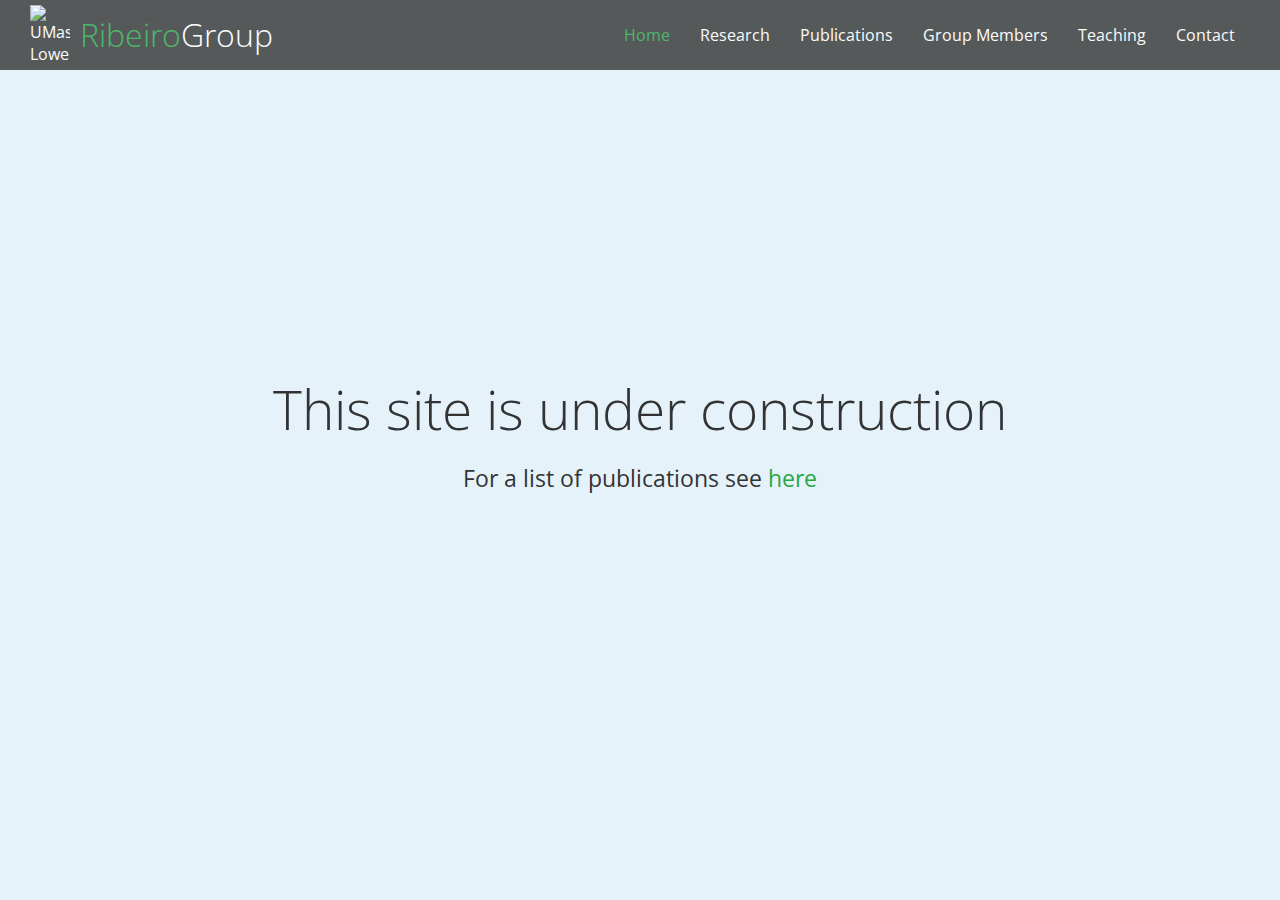
==== index.html @ f8af0ce7 "styling research content" ====
<!DOCTYPE html>
<html>
<head>
  <meta name="viewport" content="width=device-width, initial-scale=1.0">
  <link rel="shortcut icon" type="image/x-icon" href="./images/favicon.png">
  <link rel="stylesheet" href="https://cdnjs.cloudflare.com/ajax/libs/font-awesome/6.1.1/css/all.min.css"
    integrity="sha512-KfkfwYDsLkIlwQp6LFnl8zNdLGxu9YAA1QvwINks4PhcElQSvqcyVLLD9aMhXd13uQjoXtEKNosOWaZqXgel0g=="
    crossorigin="anonymous" referrerpolicy="no-referrer" />
  <link rel="stylesheet" href="css/utilities.css">
  <link rel="stylesheet" href="css/style.css">
  <link rel="stylesheet" href="css/menu.css">
  <title>Ribeiro Group | Home</title>
</head>
<body>
  
  <header id="navbar">
    <div class="navbar">
      <div class="logo">
        <!-- side menu -->
        <div class="menu-button">          
          <input type="checkbox" class="toggler">
          <div class="hamburger">
            <div></div>
          </div>
          <div class="side-menu">
              <div>
                  <ul>
                    <li><a href="index.html" class="current">Home</a></li>
                    <li><a href="research.html">Research</a></li>
                    <li><a href="publications.html">Publications</a></li>
                    <li><a href="#group-members">Group Members</a></li>
                    <li><a href="teaching.html">Teaching</a></li>
                    <li><a href="contact.html">Contact</a></li>
                  </ul>
              </div>
          </div>
        </div>

        <img src="https://upload.wikimedia.org/wikipedia/commons/c/c7/UMass-Lowell_logo.svg" alt="UMass Lowell">
        <h1><span class="text-primary"> Ribeiro</span>Group</h1>
      </div>
      <nav>
        <ul>
          <li><a href="index.html" class="current">Home</a></li>
          <li><a href="research.html">Research</a></li>
          <li><a href="publications.html">Publications</a></li>
          <li><a href="#group-members">Group Members</a></li>
          <li><a href="teaching.html">Teaching</a></li>
          <li><a href="contact.html">Contact</a></li>
        </ul>
      </nav>
    </div>
  </header>
  <main>
    <div class="info-message">
      <h1>This site is under construction <i class="fa-solid fa-paint-roller"></i></h1>
      <p>
        For a list of publications see
        <a href="https://scholar.google.com/citations?user=0mK2N-MAAAAJ&hl=en" target="_blank">here</a>
      </p>
      <!-- <a href="#about" class="btn"><i class="fas fa-chevron-right"> Read More</i></a> -->
    </div>
  </main>



</body>
</html>
---- css/utilities.css ----
:root {
    --light-blue-background: #E5F2FA;
    --green: #28a745;
    --menu-speed: 0.75s;
    --blue: #0284d0;
    --dark-blue: #1D6695 ;
}

/* Text colors */
.text-primary {
    color: #28a745;
}

.text-secondary {
    color: #0284d0;
}

.py-1 { padding: 1.5rem 0 }
.py-2 { padding: 2rem 0 }
.py-3 { padding: 3rem 0 }

.p-1 { padding: 1.5rem }
.p-2 { padding: 2rem }
.p-3 { padding: 3rem }


.btn {
    cursor: pointer;
    display: inline-block;
    padding: 10px 30px;
    color: #fff;
    background-color: #28a745;
    border: none;
    border-radius: 5px;
}

.btn:hover {
    opacity: 0.9;
}

.btn-primary,
.bg-primary {
    background: #28a745;
    color: #fff;
}

.btn-secondary,
.bg-secondary {
    background: #0284d0;
    color: #fff;
}

.btn-dark,
.bg-dark {
    background: #555;
    color: #fff;
}

.btn-light,
.bg-light {
    background: #f4f4f4;
    color: #333;
}

.btn-outline {
    background: transparent;
    border: 1px solid white;
}

/* Flex items */
.flex-items {
    display: flex;
    align-items: center;
    justify-content: center;
    text-align: center;
    height: 100%;
}

.flex-items>div {
    padding: 20px;
}

/* Flex columns */
.flex-columns.flex-reverse .row {
    flex-direction: row-reverse;
}

.flex-columns .row {
    display: flex;
    flex-direction: row;
    flex-wrap: wrap;
    width: 100%;
}

.flex-columns .column {
    display: flex;
    flex-direction: column;
    flex-basis: 100%;
    flex: 1;
}

.flex-columns .column .column-1,
.flex-columns .column .column-2 {
    height: 100%;
}

.flex-columns img,
.flex-grid img {
    width: 100%;
    height: 100%;
    object-fit: cover;
}

.flex-grid img {
    height: 50%;
}

.flex-columns .column .column-2 {
    display: flex;
    flex-direction: column;
    align-items: flex-start;
    justify-content: center;
    padding: 30px;
}

.flex-columns h2 {
    font-size: 40px;
    font-weight: 100;
}

.flex-columns h4 {
    margin-bottom: 10px;
}

.flex-columns p {
    margin: 20px 0;
}

/* Section header */
.section-header {
    padding: 30px;
    display: flex;
    flex-direction: column;
    align-items: center;
    justify-content: center;
    text-align: center;
}

.section-header h2 {
    font-size: 40px;
    margin: 20px 0;
}

.section-padding {
    padding: 20px 20px 40px;
}

/* Flex grid */
.flex-grid .row {
    display: flex;
    flex-wrap: wrap;
    padding: 0px 4px;
}

.flex-grid .column {
    flex: 25%;
    max-width: 25%;
    padding: 5px 4px;
}
---- css/style.css ----
@import url('https://fonts.googleapis.com/css2?family=Open+Sans:wght@300;400&display=swap" rel="stylesheet');

:root {
    --green: #28a745;
    --middle-green: #27893a;
    --blue: #0284d0;
    --dark-blue: #1D6695;
    --dark-grey: #333;
    --light-blue-background: #E5F2FA;

    --header-height: 70px;
    --max-width: 1100px;
    --menu-speed: 0.75s;
  
}

* {
    box-sizing: border-box;
    padding: 0;
    margin: 0;
}

body {
    font-family: 'Open Sans', sans-serif;
    background: var(--light-blue-background);
    color: var(--dark-grey);
}

.container {
    max-width: var(--max-width);
    margin: var(--header-height) auto 0;
    padding: 0 2rem;
    overflow: hidden;
    background-color: var(--light-blue-background);
}

.card {
    background: #fff;
    padding: 1rem;
}

ul {
    list-style: none;
}

a {
    color: var(--dark-grey);
    text-decoration: none;
}

h1,
h2 {
    font-weight: 300;
    line-height: 1.2;
}

p {
    margin: 10px 0;
}

img {
    width: 100%;
}

.btn {
    cursor: pointer;
    display: inline-block;
    padding: 10px 30px;
    color: #fff;
    background-color: #28a745; 
    border: none;
    border-radius: 5px;
}

.btn:hover {
    opacity: 0.9;
}

.btn-dark, .bg-dark {
    background: #555;
    color: #fff;
}

.btn-light, .bg-light {
    background: #f4f4f4;
    color: #333;
}

/* Navbar */
.navbar {
    position: fixed;
    width: 100%;
    height: var(--header-height);
    top: 0px;
    z-index: 4;
    display: flex;
    align-items: center;
    justify-content: space-between;
    background-color: #333;
    color: #fff;
    opacity: 0.8;
    /* -webkit-opacity: 1; */
    padding: 0 30px;
    transition: 0.5s;
}

.navbar a {
    color: #fff;
    padding: 10px 10px;
    margin: 0 5px;
}

.navbar a:hover {
    border-bottom: var(--green) 2px solid;
}

.navbar ul {
    display: flex;
}

.navbar .logo {
    display: flex;
    justify-content: center;
    align-items: center;
    text-align: center;
    font-weight: 400;
}

.navbar .logo img {
    max-width: 50px;
    height: auto;
    padding-right: 10px;
}

/* home area under header */

.info-message {
    display: flex;
    flex-direction: column;
    align-items: center;
    justify-content: center;
    text-align: center;
    height: 100vh;
    background-color: var(--light-blue-background);
    padding: 20px;
}

.info-message h1 {
    font-size: 55px;
}

.info-message p {
    font-size: 23px;
    max-width: 600px;
    margin: 20px 0 30px;
}

.info-message a, a.current {
    color: var(--green);
}

.info-message a:hover {
    border-bottom: #28a745 2px solid;
}

/* contact page */

.contact-page {
    display: grid;
    grid-template-columns: 3fr 2fr;
    margin: 3rem 0;
    gap: 2rem;
    grid-template-areas: 
    "header header"
    "address map";
}

.contact-title {
    grid-area: header;
    text-align: center;
    font-weight: 400;
}

.contact-address {
    grid-area: address;
    padding: 1.5rem;
}

.contact-address h2 {
    font-size: 1rem;
    font-weight: 600;
    color: var(--green);
}

.contact-address i {
    margin-right: 5px;
}

.contact-address p {
    padding: 0;
    line-height: 1rem;
}

.contact-address a {
    color: var(--green);
}

.contact-address a:hover {
    border-bottom: var(--green) 2px solid;;
}

.contact-map {
    grid-area: map;
}


@media (max-width: 1048px) {
    .navbar>nav {
        display: none;
    }

    .contact-page {
        grid-template-columns: 1fr;
        grid-template-areas: 
            "header"
            "address"
            "map";
        text-align: center;
    }

    .publication-year .publication-item {
        display: flex;
        flex-direction: column;
        justify-items: center;
        align-items: stretch;
    }
}

@media(max-width: 500px) {
    .contact-map iframe{
        width: auto;
    }

    .contact-map {
        padding: 0;
    }
}


/* Footer */
.footer {
    display: flex;
    flex-direction: column;
    align-items: center;
    justify-content: center;
    text-align: center;
    height: 200px;
}
---- css/menu.css ----
.menu-button {
    --menu-speed: 0.75s;
    --side-menu-width: 175px;
    --green: #28a745;
}

.logo .menu-button {
    width: 0px;
    transition: width 0.4s ease;
}

.logo .toggler {
    display: none;
}

.logo .hamburger {
    display: none;
}

/* Hamburger line */
.logo .hamburger>div {
    position: relative;
    width: 100%;
    height: 2px;
    background: #fff;
    display: flex;
    align-items: center;
    justify-content: center;
    transition: all 0.4s ease;
}

/* Hamburger lines top & bottom */
.logo .hamburger>div:before,
.logo .hamburger>div:after {
    content: '';
    position: absolute;
    z-index: 10;
    top: -10px;
    width: 100%;
    height: 2px;
    background: inherit;
}

.logo .hamburger>div:after {
    top: 10px;
}

/*  Toggler animation */
.logo .toggler:checked+.hamburger>div {
    transform: rotate(135deg);
}

/* Turns hamburger lines into x */
.logo .toggler:checked+.hamburger>div:before,
.logo .toggler:checked+.hamburger>div:after {
    top: 0;
    transform: rotate(90deg);
}

/* rotate checked on hover */
.logo .toggler:checked:hover+.hamburger>div {
    transform: rotate(225deg);
}

/* Show menu */
.menu-button .toggler:checked~.side-menu {
    visibility: visible;
}

.menu-button .toggler:checked~.side-menu>div {
    height: calc(100vh - 70px);
    transition-duration: var(--menu-speed);
}

.side-menu {
    position: fixed;
    top: 70px;
    left: 0;
    width: var(--side-menu-width);
    min-height: calc(100% - 70px);
    visibility: hidden;
    overflow: hidden;
    font-weight: 400;
    z-index: 3;
    transition: all 0.4s ease;
}

.side-menu>div {
    background: #333;
    display: flex;
    flex-direction: column;
    align-items: center;
    justify-content: right;
    flex-wrap: wrap;
    height: 0;
    transition: height 0.4s ease;
}

.side-menu>div>ul {
    display: block;
}

.side-menu>div>ul>li {
    list-style: none;
    padding: 1.5rem 0.5rem;
    float: right;
}

.side-menu>div>ul>li>a {
    color: inherit;
    text-decoration: none;
    transition: color 0.4s ease;
}

.side-menu>div>ul>li>a.current {
    color: var(--green);
}

@media (min-width: 1047px) {

    .side-menu {
        display: none;
        transition: all 0.4s ease;
    }
}

@media (max-width: 1048px) {
    .logo .menu-button {
        width: 50px;
        transition: width 0.4s ease;
    }

    .logo .hamburger {
        display: flex;
        align-items: center;
        justify-content: center;
        position: absolute;
        top: 0.3rem;
        left: 0.3rem;
        z-index: 2;
        width: 60px;
        height: 60px;
        padding: 1rem;
        background: #333;
    }

    .logo .toggler {
        display: inline;
        position: absolute;
        top: 0.3rem;
        left: 0.3rem;
        z-index: 3;
        cursor: pointer;
        width: 60px;
        height: 60px;
        opacity: 0;
    }
}

@media(max-height: 500px) {
    .side-menu>div {
        overflow: scroll;
        height: 120rem;
    }
}
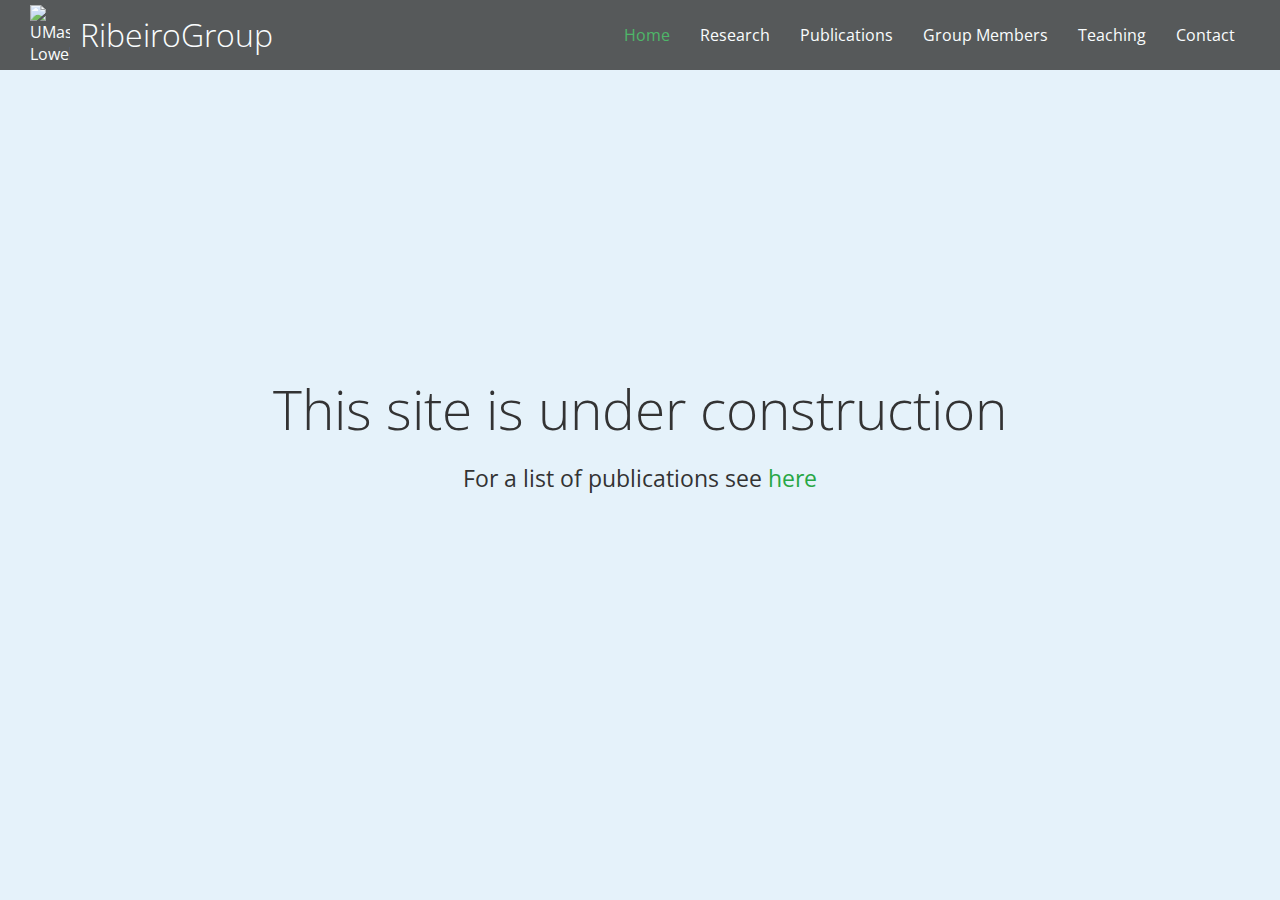
==== commit 61f75ce9: "added description meta tag" ====
--- a/index.html
+++ b/index.html
@@ -6,10 +6,11 @@
   <link rel="stylesheet" href="https://cdnjs.cloudflare.com/ajax/libs/font-awesome/6.1.1/css/all.min.css"
     integrity="sha512-KfkfwYDsLkIlwQp6LFnl8zNdLGxu9YAA1QvwINks4PhcElQSvqcyVLLD9aMhXd13uQjoXtEKNosOWaZqXgel0g=="
     crossorigin="anonymous" referrerpolicy="no-referrer" />
-  <link rel="stylesheet" href="css/utilities.css">
   <link rel="stylesheet" href="css/style.css">
   <link rel="stylesheet" href="css/menu.css">
   <title>Ribeiro Group | Home</title>
+  <meta name="description"
+        content="Research group of Assistant Professor Hugo Ribeiro in UMass Lowell. Theoretical physics - Quantum computing and control">
 </head>
 <body>
   
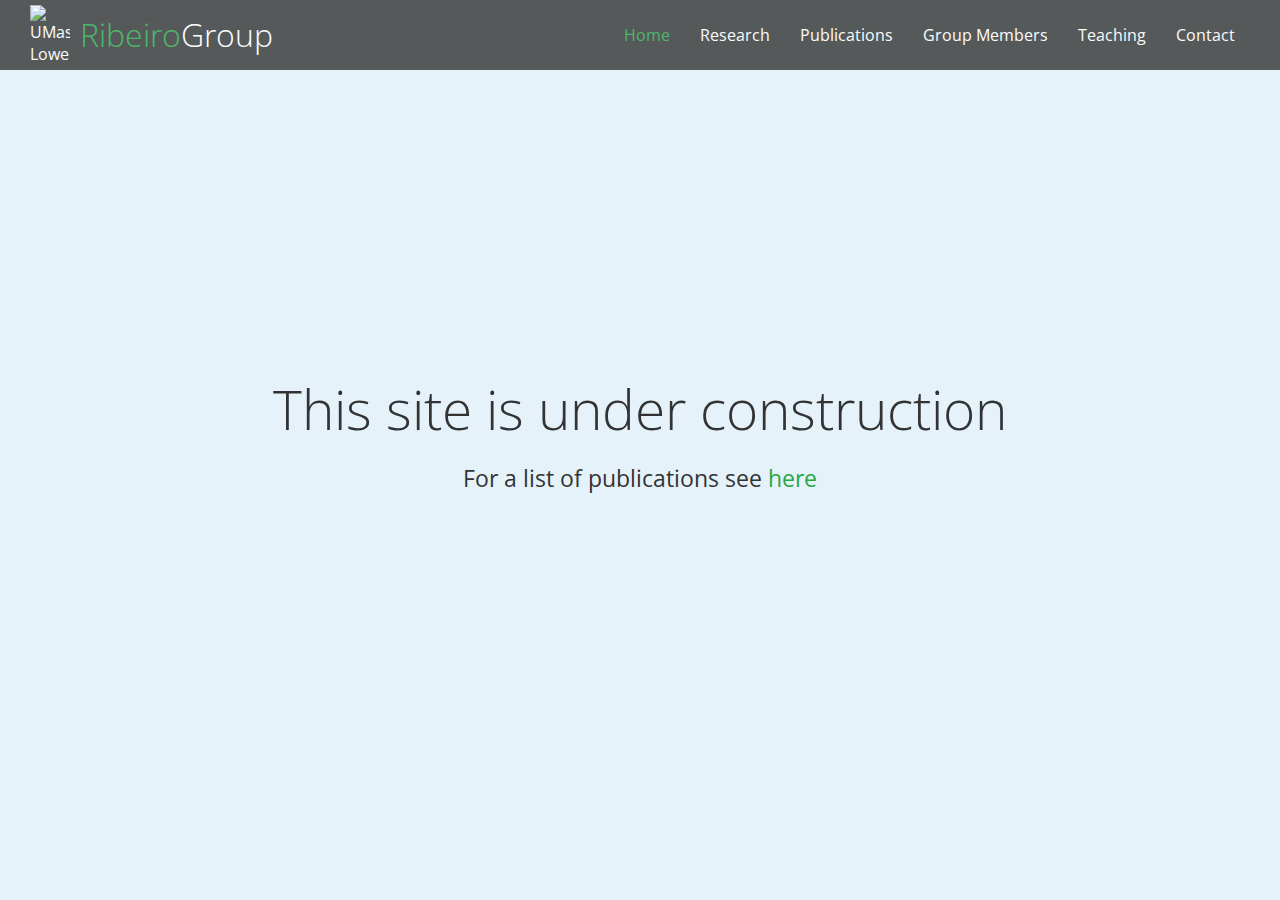
==== commit 0ab28b78: "added a new publication" ====
--- a/index.html
+++ b/index.html
@@ -10,7 +10,7 @@
   <link rel="stylesheet" href="css/menu.css">
   <title>Ribeiro Group | Home</title>
   <meta name="description"
-        content="Research group of Assistant Professor Hugo Ribeiro in UMass Lowell. Theoretical physics - Quantum computing and control">
+        content="Research group of Assistant Professor Hugo Ribeiro at UMass Lowell. Theoretical physics - Quantum computing and control">
 </head>
 <body>
   
--- a/css/style.css
+++ b/css/style.css
@@ -54,6 +54,10 @@
     line-height: 1.2;
 }
 
+.text-primary {
+    color: var(--green);
+}
+
 p {
     margin: 10px 0;
 }
@@ -82,7 +86,7 @@
 }
 
 .btn-light, .bg-light {
-    background: #f4f4f4;
+    background: var(--light-blue-background);
     color: #333;
 }
 
@@ -246,7 +250,6 @@
     }
 }
 
-
 /* Footer */
 .footer {
     display: flex;
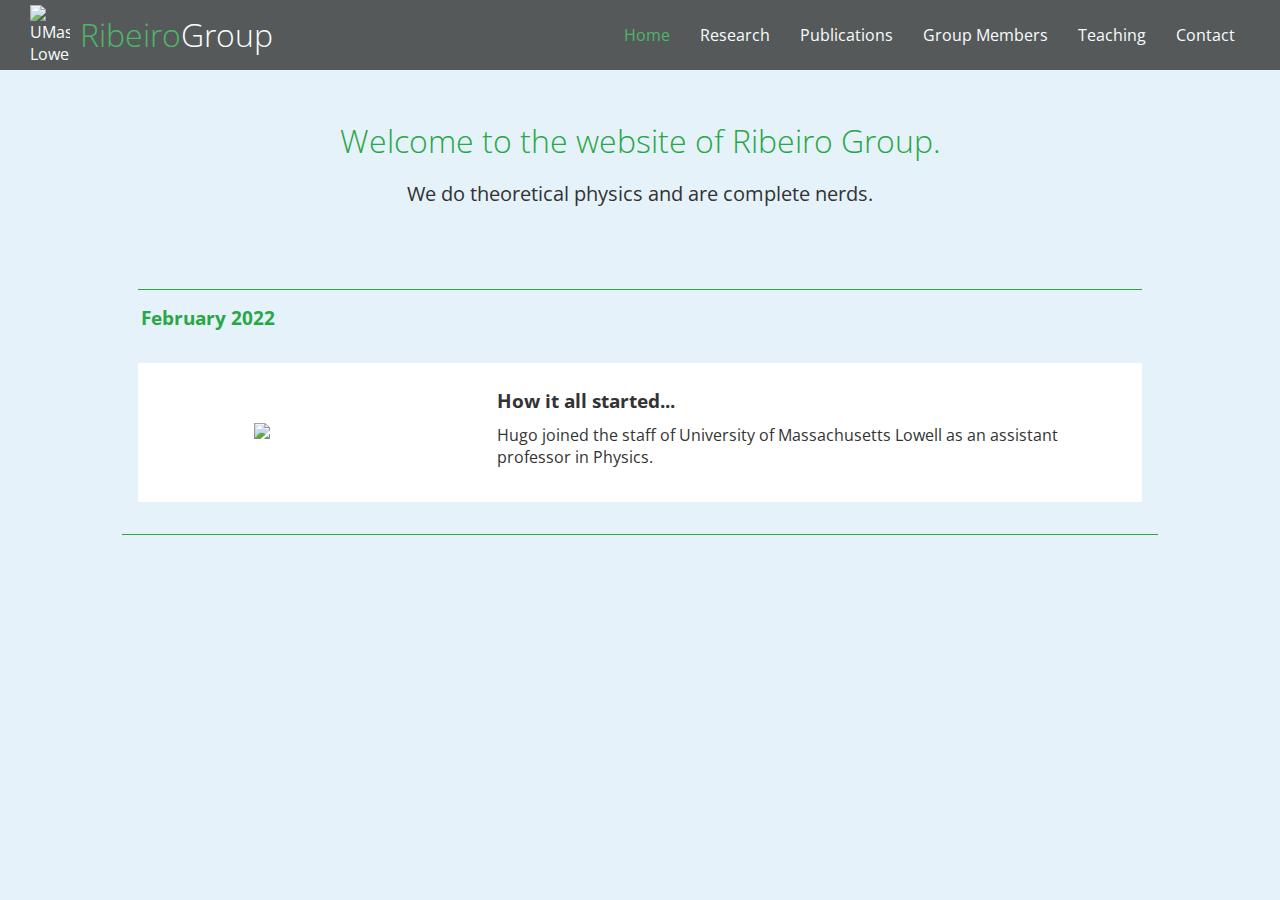
==== commit 3ecd0115: "added favicon" ====
--- a/index.html
+++ b/index.html
@@ -2,12 +2,13 @@
 <html>
 <head>
   <meta name="viewport" content="width=device-width, initial-scale=1.0">
-  <link rel="shortcut icon" type="image/x-icon" href="./images/favicon.png">
+  <link rel="shortcut icon" type="image/x-icon" href="./images/favicon/favicon.png">
   <link rel="stylesheet" href="https://cdnjs.cloudflare.com/ajax/libs/font-awesome/6.1.1/css/all.min.css"
     integrity="sha512-KfkfwYDsLkIlwQp6LFnl8zNdLGxu9YAA1QvwINks4PhcElQSvqcyVLLD9aMhXd13uQjoXtEKNosOWaZqXgel0g=="
     crossorigin="anonymous" referrerpolicy="no-referrer" />
   <link rel="stylesheet" href="css/style.css">
   <link rel="stylesheet" href="css/menu.css">
+  <link rel="stylesheet" href="css/publications.css">
   <title>Ribeiro Group | Home</title>
   <meta name="description"
         content="Research group of Assistant Professor Hugo Ribeiro at UMass Lowell. Theoretical physics - Quantum computing and control">
@@ -53,14 +54,44 @@
     </div>
   </header>
   <main>
-    <div class="info-message">
+
+    <div class="container">
+      <div class="info-message">
+        <h1>Welcome to the website of Ribeiro Group.</h1>
+        <p>We do theoretical physics and are complete nerds.</p>
+      </div>
+      <div class="publication-page">
+
+<!-- april: new publication + new undergraduate/summer student -->
+
+        <div class="publication-year">
+          <h2> <i class="fa-solid fa-calendar-week"></i> February 2022 </h2>
+          <div id="2022-1" class="publication-item">
+            <div class="news-picture">
+              <img src="https://upload.wikimedia.org/wikipedia/commons/7/7e/Southwick_Hall_-_University_of_Massachusetts_Lowell_-_DSC00147.JPG">
+            </div>
+            <div class="publication-info">
+              <!-- <div class="categories">
+                <div class="category">2022/02/28</div>
+              </div> -->
+              <h4>How it all started...</h4>
+              <p> 
+                Hugo joined the staff of University of Massachusetts Lowell as an assistant professor in Physics.
+              </p>
+            </div>
+          </div>
+        </div>
+
+
+      </div>
+    </div>
+    <!-- <div class="info-message">
       <h1>This site is under construction <i class="fa-solid fa-paint-roller"></i></h1>
       <p>
         For a list of publications see
         <a href="https://scholar.google.com/citations?user=0mK2N-MAAAAJ&hl=en" target="_blank">here</a>
       </p>
-      <!-- <a href="#about" class="btn"><i class="fas fa-chevron-right"> Read More</i></a> -->
-    </div>
+    </div> -->
   </main>
 
 
--- a/css/style.css
+++ b/css/style.css
@@ -144,17 +144,26 @@
     align-items: center;
     justify-content: center;
     text-align: center;
-    height: 100vh;
+    height: 20h;
     background-color: var(--light-blue-background);
     padding: 20px;
 }
 
+.news-picture {
+    width: 200px;
+    height: auto;
+    align-self: center;
+    justify-self: flex-start;
+}
+
 .info-message h1 {
-    font-size: 55px;
+    margin-top: 2rem;
+    font-size: 2rem;
+    color: var(--green);
 }
 
 .info-message p {
-    font-size: 23px;
+    font-size: 20px;
     max-width: 600px;
     margin: 20px 0 30px;
 }
--- a/css/publications.css
+++ b/css/publications.css
@@ -0,0 +1,206 @@
+/* publication styling */
+
+
+.inactive {
+    color: #444;
+}
+
+.publication-page a {
+    color: var(--dark-blue);
+}
+
+.publication-page a:hover {
+   border-bottom: var(--dark-blue) 1px solid;
+}
+
+i {
+    margin-right: 3px;
+}
+
+sup {
+    margin-left: -0.5rem;
+    margin-right: 0.2rem;
+}
+
+
+sub {
+    margin-left: -0.2rem;
+}
+
+.publication-page {
+    display: flex;
+    flex-direction: column;
+    justify-content: center;
+    text-align: center;
+    margin: 1rem auto 5rem auto;
+    padding-bottom: 1rem;
+    border-bottom: var(--green) 1px solid;
+}
+
+.publication-year {
+    display: flex;
+    flex-direction: column;
+    align-items: left;
+    justify-content: center;
+}
+
+.publication-year> h1, h2 {
+    margin: 1rem;
+    padding-top: 1rem;
+    line-height: 1.3;
+    text-align: left;
+    font-weight: bold;
+    border-top: var(--green) 1px solid;
+    color: var(--green);
+    font-size: 1.5rem;
+}
+
+.publication-year> h2 {
+    font-size: 1.2rem;
+} 
+
+
+
+.publication-year .publication-item {
+    display: grid;
+    grid-template-columns: 1fr 2fr;
+    margin: 1rem;
+    padding: 1.5rem;
+    gap: 1.5rem;
+    background-color: #fff;
+}
+
+.publication-preview {
+    width: 250px;
+    min-height: 150px;
+    align-self: center;
+    justify-self: center;
+    border: var(--dark-blue) 1px groove;
+}
+
+.publication-preview> img {
+    display: block;
+    margin-top: auto;
+    margin-bottom: auto;
+    width: 100%;
+    padding: 5px;
+    transition: all 0.4s easy;
+}
+
+.publication-info {
+    text-align: left;
+}
+
+.publication-info .categories {
+    display: flex;
+    align-items: flex-start;
+    justify-items: center;
+}
+
+.publication-info .category {
+    display: inline-block;
+    color: #fff;
+    background-color: var(--dark-blue);
+    font-size: 0.6rem;
+    text-transform: uppercase;
+    padding: 0.25rem 0.5rem;
+    border-radius: 8px;
+    margin-bottom: 0.5rem;
+    margin-right: 0.5rem;
+}
+
+.publication-info>h4 {
+    font-size: 1.2rem;
+}
+
+.publication-buttons {
+    display: grid;
+    grid-template-columns: 3.5rem auto;
+    gap: 1rem;
+    grid-template-areas: 
+    "pdf button"
+    "abstract abstract";
+
+}
+
+.abstract-checkbox {
+    grid-area: button;
+    display: inline;
+    position: relative;
+    z-index: 2;
+    cursor: pointer;
+    width: 7rem;
+    height: 1.4rem;
+    opacity: 0;
+}
+
+.abstract-button {
+    grid-area: button;
+    text-align: center;
+    width: 7rem;
+    padding: 0.2rem;
+    z-index: 1;
+    color: var(--dark-blue);
+}
+
+.pdf-link {
+    grid-area: pdf;
+    align-self: center;
+}
+
+.abstract-area {
+    grid-area: abstract;
+    font-size: 0.9rem;
+    overflow: hidden;
+    height: 0;
+    opacity: 0;
+    transition: all 0.4s ease;
+}
+
+.abstract-checkbox:checked~.abstract-area {
+    height: 100%;
+    opacity: 1;
+}
+
+input.abstract-checkbox:checked~.abstract-button,
+input.abstract-checkbox:checked~.abstract-button>i{
+    color: #fff;
+    background-color: var(--dark-blue);
+    border-radius: 5px;
+}
+
+#scrollUp {
+  display: none;
+  position: fixed;
+  bottom: 10px;
+  right: 10px;
+  z-index: 99;
+  font-size: 1.5rem;
+  border: none;
+  outline: none;
+  background-color: inherit;
+  color: var(--green);
+  cursor: pointer;
+  padding: 5px;
+  border-radius: 4px;
+}
+
+#scrollUp:hover {
+    font-size: 1.8rem;
+    padding-left: 10px;
+}
+
+@media (max-width: 760px) {
+    .publication-year .publication-item {
+        display: flex;
+        flex-direction: column;
+        justify-items: center;
+        align-items: stretch;
+    }
+}
+
+@media(max-width: 500px) {
+    .publication-info .categories {
+        flex-direction: column;
+    }
+}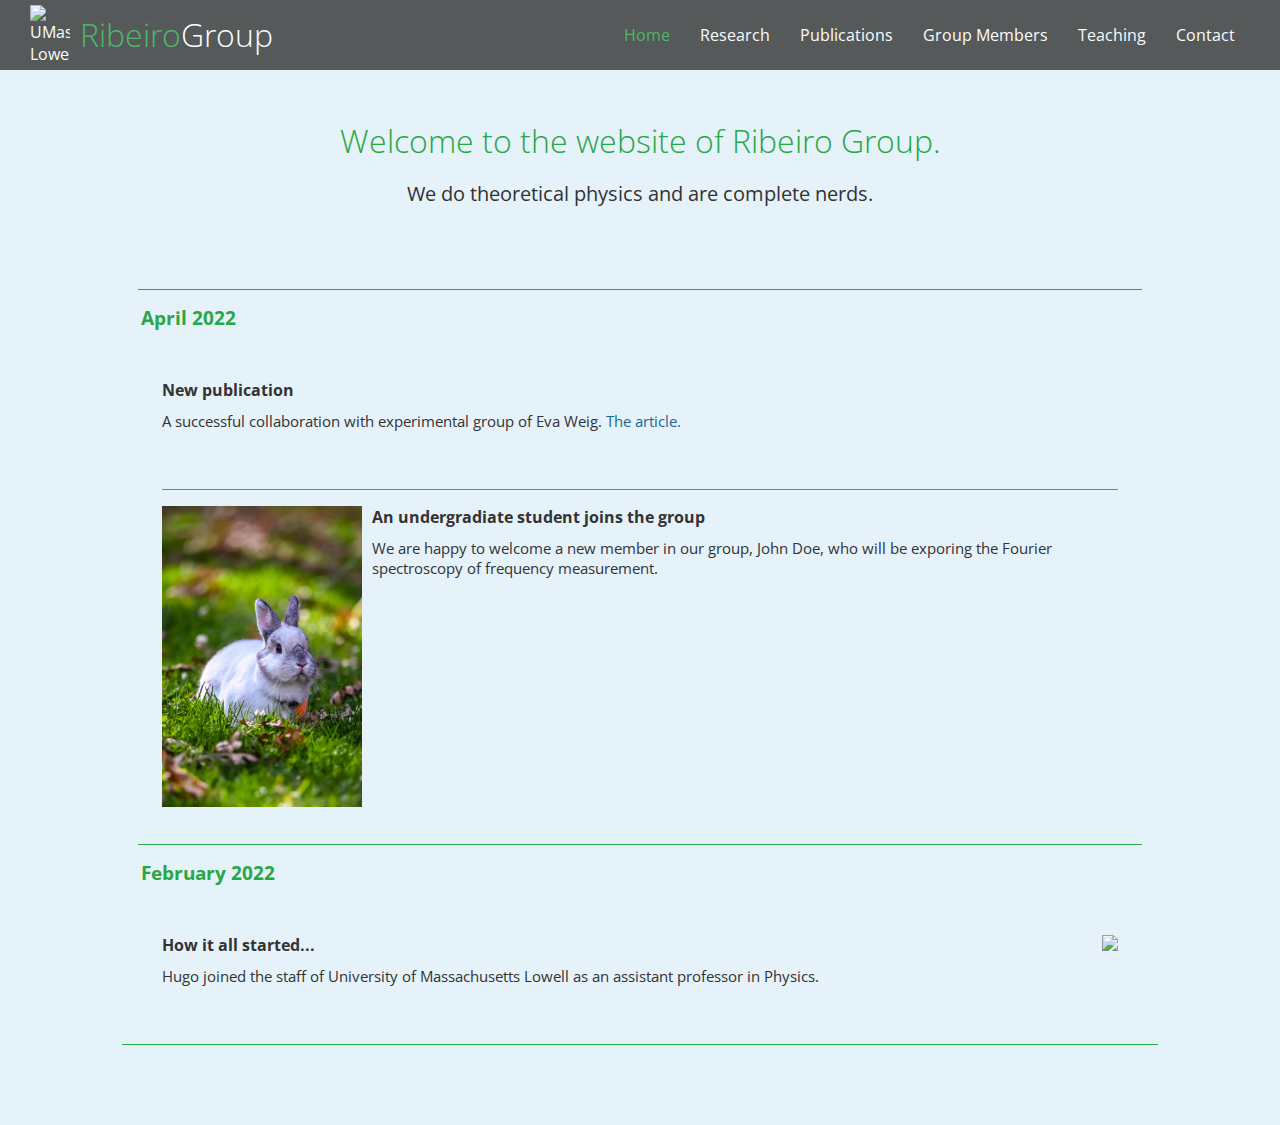
==== commit 6b2cb15f: "finished news layout" ====
--- a/index.html
+++ b/index.html
@@ -63,38 +63,56 @@
       <div class="publication-page">
 
 <!-- april: new publication + new undergraduate/summer student -->
+        <div class="publication-year">
+          <h2> <i class="fa-solid fa-calendar-week"></i> April 2022 </h2>
+
+          <div id="2022-3" class="news-record">
+            <div class="news-content">
+              <h4>New publication </h4>
+              <p>
+                A successful collaboration with experimental group of Eva Weig. 
+                <a href="publications.html#2022">The article.</a>
+              </p>
+            </div>
+          </div>
+
+          <div id="2022-2" class="news-record gray-border">
+
+            <!-- just delete the image: only for testing -->
+
+            <div class="news-picture">
+              <img src="./images/bunny.jpg" alt="">
+            </div>
+
+            <div class="news-content">
+              <h4>An undergradiate student joins the group</h4>
+              <p>
+                We are happy to welcome a new member in our group, John Doe, who will be exporing the Fourier spectroscopy of frequency measurement.
+              </p>
+            </div>
+        
+          </div>
+        </div>
 
         <div class="publication-year">
           <h2> <i class="fa-solid fa-calendar-week"></i> February 2022 </h2>
-          <div id="2022-1" class="publication-item">
-            <div class="news-picture">
-              <img src="https://upload.wikimedia.org/wikipedia/commons/7/7e/Southwick_Hall_-_University_of_Massachusetts_Lowell_-_DSC00147.JPG">
-            </div>
-            <div class="publication-info">
-              <!-- <div class="categories">
-                <div class="category">2022/02/28</div>
-              </div> -->
+          <div id="2022-1" class="news-record">
+            <div class="news-content">
               <h4>How it all started...</h4>
               <p> 
                 Hugo joined the staff of University of Massachusetts Lowell as an assistant professor in Physics.
               </p>
             </div>
+
+            <div class="news-picture">
+              <img
+                src="https://upload.wikimedia.org/wikipedia/commons/7/7e/Southwick_Hall_-_University_of_Massachusetts_Lowell_-_DSC00147.JPG">
+            </div>
           </div>
         </div>
-
-
       </div>
     </div>
-    <!-- <div class="info-message">
-      <h1>This site is under construction <i class="fa-solid fa-paint-roller"></i></h1>
-      <p>
-        For a list of publications see
-        <a href="https://scholar.google.com/citations?user=0mK2N-MAAAAJ&hl=en" target="_blank">here</a>
-      </p>
-    </div> -->
   </main>
-
-
 
 </body>
 </html> 
--- a/css/style.css
+++ b/css/style.css
@@ -76,6 +76,10 @@
     border-radius: 5px;
 }
 
+.gray-border {
+    border-top: rgb(51, 51, 51, 0.6) 1px solid;
+}
+
 .btn:hover {
     opacity: 0.9;
 }
@@ -149,13 +153,6 @@
     padding: 20px;
 }
 
-.news-picture {
-    width: 200px;
-    height: auto;
-    align-self: center;
-    justify-self: flex-start;
-}
-
 .info-message h1 {
     margin-top: 2rem;
     font-size: 2rem;
@@ -174,6 +171,30 @@
 
 .info-message a:hover {
     border-bottom: #28a745 2px solid;
+}
+
+.news-record {
+    display: flex;
+    justify-content: space-between;
+    align-items: flex-start;
+    margin: 1rem 2.5rem;
+    gap: 10px;
+}
+
+.news-picture {
+    max-width: 200px;
+    height: auto;
+    padding-top: 1rem;
+}
+
+.news-content {
+    text-align: left;
+    padding: 1rem;
+    padding-left: 0;
+}
+
+.news-content p {
+    font-size: 15px;
 }
 
 /* contact page */
@@ -240,14 +261,17 @@
             "map";
         text-align: center;
     }
-
-    .publication-year .publication-item {
+}
+
+@media (max-width: 760px) {
+    .news-record {
         display: flex;
         flex-direction: column;
         justify-items: center;
-        align-items: stretch;
-    }
-}
+        align-items: center;
+    }
+}
+
 
 @media(max-width: 500px) {
     .contact-map iframe{
--- a/css/publications.css
+++ b/css/publications.css
@@ -58,8 +58,6 @@
 .publication-year> h2 {
     font-size: 1.2rem;
 } 
-
-
 
 .publication-year .publication-item {
     display: grid;
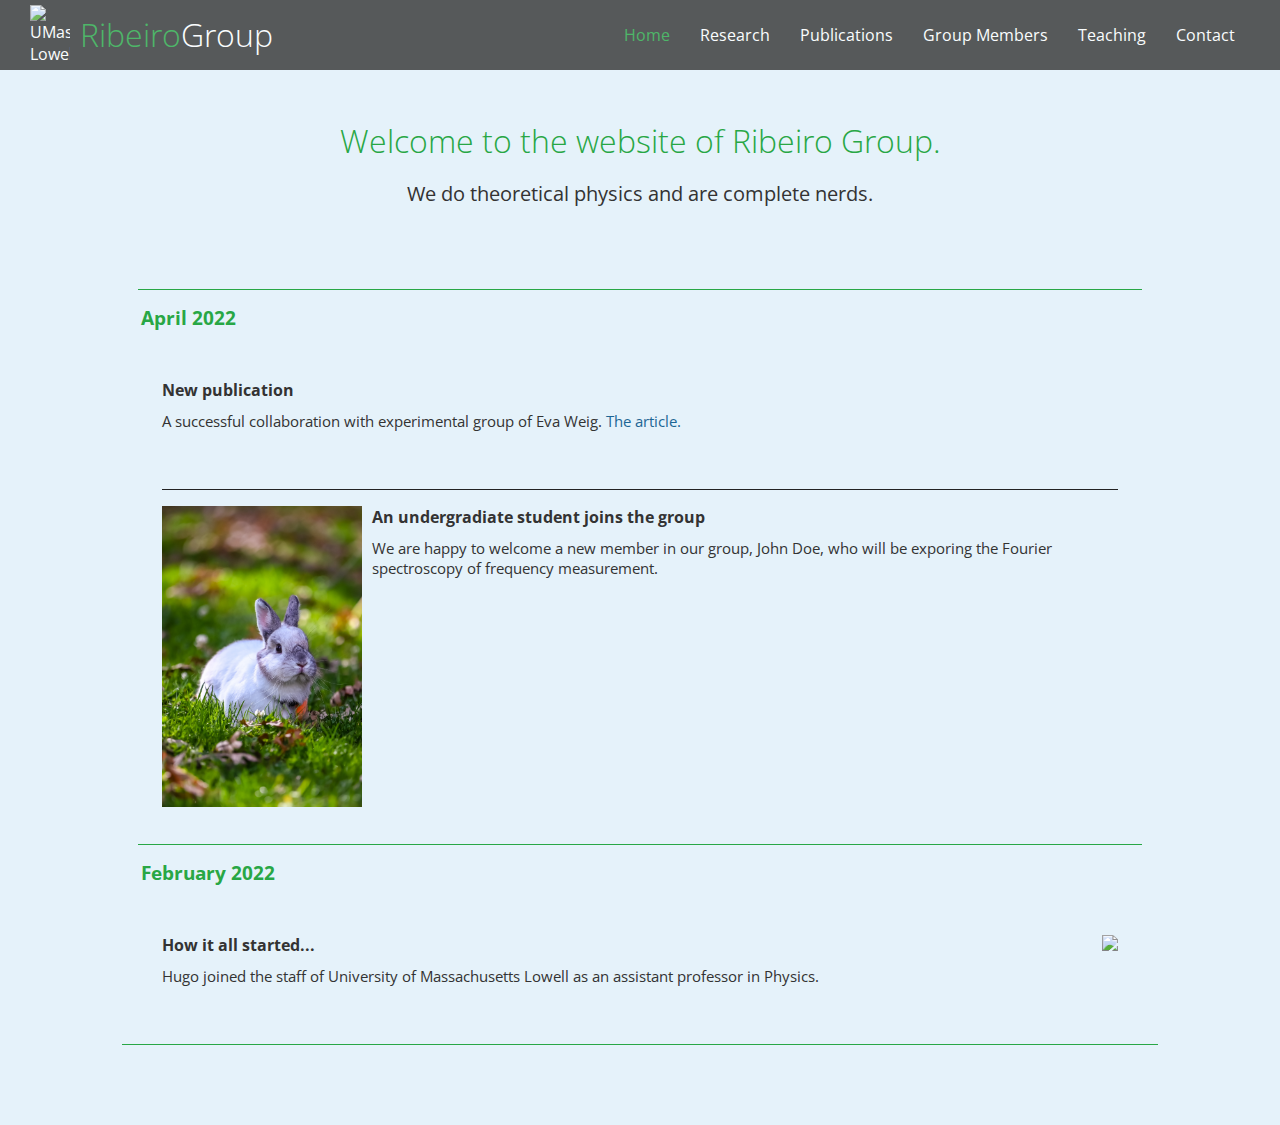
==== commit 873f9ea3: "started group member site" ====
--- a/index.html
+++ b/index.html
@@ -30,7 +30,7 @@
                     <li><a href="index.html" class="current">Home</a></li>
                     <li><a href="research.html">Research</a></li>
                     <li><a href="publications.html">Publications</a></li>
-                    <li><a href="#group-members">Group Members</a></li>
+                    <li><a href="group_members.html">Group Members</a></li>
                     <li><a href="teaching.html">Teaching</a></li>
                     <li><a href="contact.html">Contact</a></li>
                   </ul>
@@ -46,7 +46,7 @@
           <li><a href="index.html" class="current">Home</a></li>
           <li><a href="research.html">Research</a></li>
           <li><a href="publications.html">Publications</a></li>
-          <li><a href="#group-members">Group Members</a></li>
+          <li><a href="group_members.html">Group Members</a></li>
           <li><a href="teaching.html">Teaching</a></li>
           <li><a href="contact.html">Contact</a></li>
         </ul>
--- a/css/style.css
+++ b/css/style.css
@@ -77,7 +77,10 @@
 }
 
 .gray-border {
-    border-top: rgb(51, 51, 51, 0.6) 1px solid;
+    /* border-top: rgb(51, 51, 51, 0.8) 1px solid; */
+
+    border-top: #222 1px solid;
+
 }
 
 .btn:hover {
--- a/css/publications.css
+++ b/css/publications.css
@@ -3,6 +3,12 @@
 
 .inactive {
     color: #444;
+}
+
+.dark-blue-date {
+    color: var(--dark-blue);
+    border-bottom: var(--dark-blue) 1px solid;
+    margin: 0;
 }
 
 .publication-page a {
@@ -27,11 +33,14 @@
     margin-left: -0.2rem;
 }
 
+#google-scholar {
+    text-align: center;
+}
+
 .publication-page {
     display: flex;
     flex-direction: column;
     justify-content: center;
-    text-align: center;
     margin: 1rem auto 5rem auto;
     padding-bottom: 1rem;
     border-bottom: var(--green) 1px solid;
@@ -65,7 +74,7 @@
     margin: 1rem;
     padding: 1.5rem;
     gap: 1.5rem;
-    background-color: #fff;
+    /* background-color: #fff; */
 }
 
 .publication-preview {
@@ -95,7 +104,7 @@
     justify-items: center;
 }
 
-.publication-info .category {
+.category {
     display: inline-block;
     color: #fff;
     background-color: var(--dark-blue);
@@ -118,7 +127,6 @@
     grid-template-areas: 
     "pdf button"
     "abstract abstract";
-
 }
 
 .abstract-checkbox {
@@ -188,6 +196,72 @@
     padding-left: 10px;
 }
 
+.member-category {
+    background-color: var(--green);
+    color: #fff;
+    padding: 0.5rem;
+}
+
+.group-member-record {
+    display: flex;
+    justify-content: center;
+    align-items: center;
+    border-top: var(--green) 1px solid;
+    padding: 1rem;
+    gap: 2rem;
+}
+
+.group-member-record>img {
+    max-width: 200px;
+    max-height: 200px;
+    border-radius: 50%;
+}
+
+.group-member-info {
+    display: grid;
+    width: 100%;
+    grid-template-columns: 3fr 3fr 2fr;
+    grid-template-rows: 2rem auto; 
+    gap: 1rem;
+    font-size: 0.9rem;
+    grid-template-areas: 
+    "header header header"
+    "research cv contact";
+}
+
+.group-member-info>p {
+    grid-area: header;
+    text-align: left;
+    align-self: start;
+    line-height: 1.5rem;
+    font-size: 1rem;
+}
+
+.research {
+    grid-area: research;
+    justify-self: start;
+}
+
+.cv {
+    grid-area: cv;
+    justify-self: start;
+}
+
+.contact {
+    grid-area: contact;
+    justify-self: start;
+}
+
+.group-member-info h4 {
+    background-color: var(--green);
+    color: #fff;
+    text-align: left;
+    font-size: 1rem;
+}
+
+
+
+
 @media (max-width: 760px) {
     .publication-year .publication-item {
         display: flex;
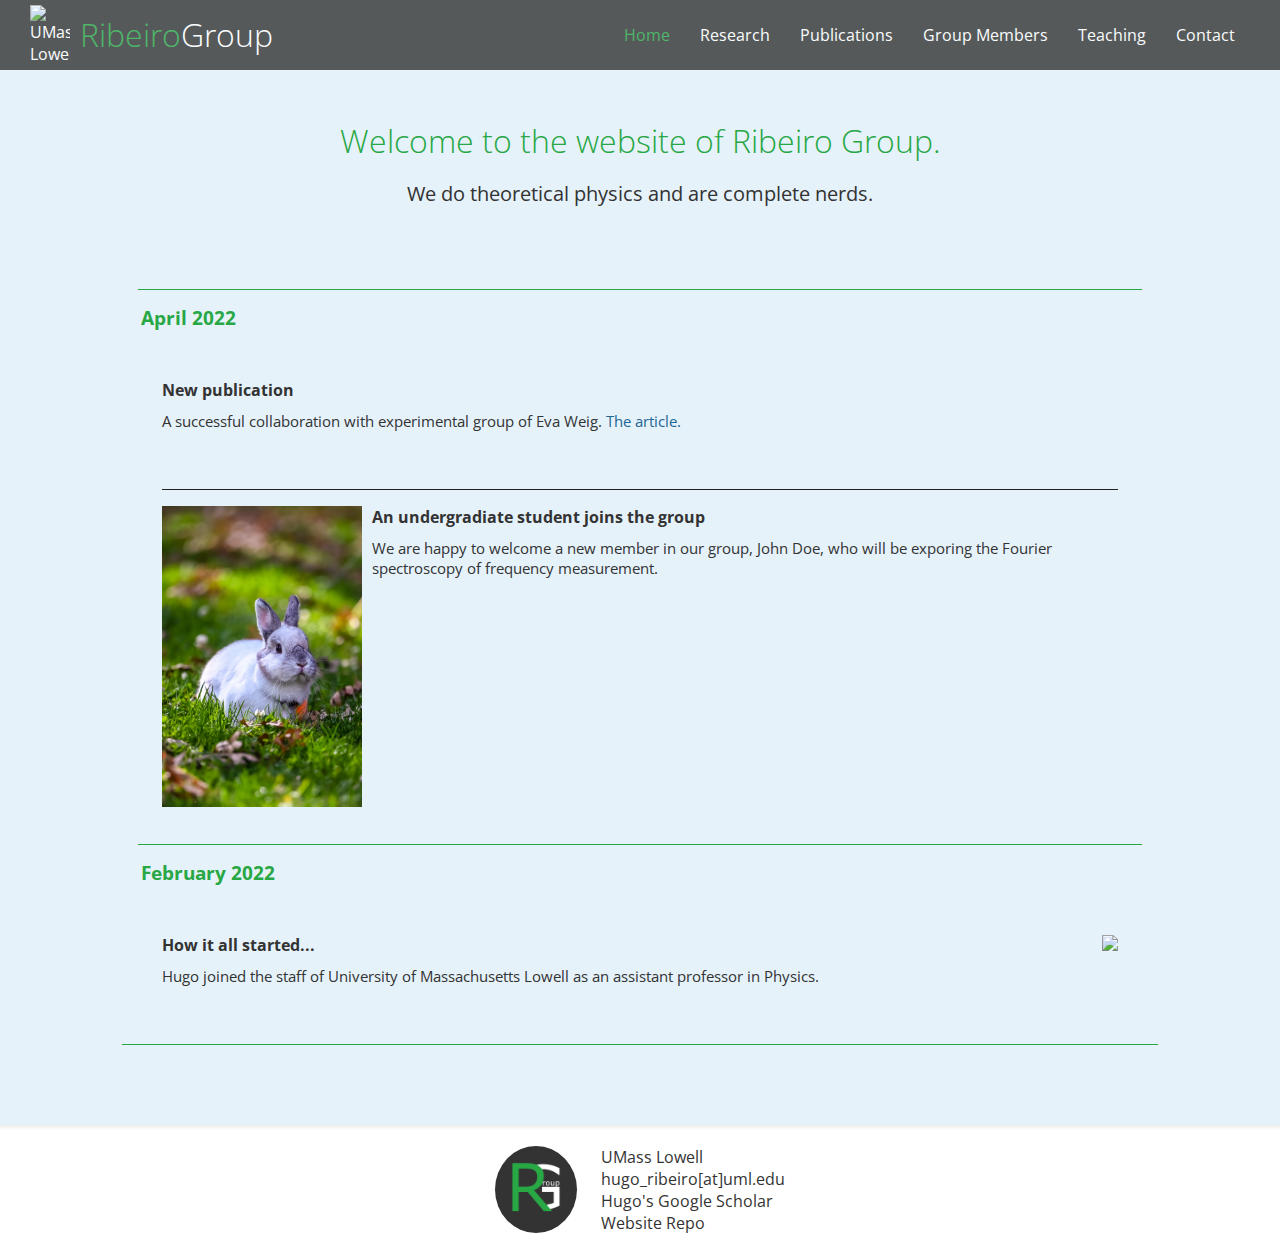
==== commit e3be34ef: "added footer" ====
--- a/index.html
+++ b/index.html
@@ -114,5 +114,33 @@
     </div>
   </main>
 
+<footer>
+  <div class="shadow"></div>
+  <div class="footer-container">
+    <div class="icon-container">
+      <img src="./images/favicon/favicon.png" alt="">
+    </div>
+    <div>
+      <ul class="list">
+        <li>
+          <a href="https://www.uml.edu" target="_blank">
+            UMass Lowell
+          </a>
+        </li>
+        <li><a href="">hugo_ribeiro[at]uml.edu</a></li>
+        <li>
+          <a href="https://scholar.google.com/citations?user=0mK2N-MAAAAJ&hl=en" target="_blank">
+            Hugo's Google Scholar
+          </a>
+        </li>
+        <li>
+          <a href="https://github.com/hugo-ribeiro/hugo-ribeiro.github.io" target="_blank">
+            Website Repo
+          </a>
+        </li>
+      </ul>
+    </div>
+  </div>
+</footer>
 </body>
 </html> 
--- a/css/style.css
+++ b/css/style.css
@@ -11,7 +11,6 @@
     --header-height: 70px;
     --max-width: 1100px;
     --menu-speed: 0.75s;
-  
 }
 
 * {
@@ -77,10 +76,7 @@
 }
 
 .gray-border {
-    /* border-top: rgb(51, 51, 51, 0.8) 1px solid; */
-
     border-top: #222 1px solid;
-
 }
 
 .btn:hover {
@@ -95,6 +91,14 @@
 .btn-light, .bg-light {
     background: var(--light-blue-background);
     color: #333;
+}
+
+.divider {
+    margin: 0 4rem;
+    padding: 0;
+    height: 3px;
+    border-radius: 5px;
+    background-image: linear-gradient(var(--light-blue-background), #fff, var(--light-blue-background));
 }
 
 /* Navbar */
@@ -250,6 +254,37 @@
     grid-area: map;
 }
 
+/* Footer */
+.footer-container {
+    display: flex;
+    flex-direction: row;
+    align-items: center;
+    justify-content: center;
+    text-align: left;
+    padding: 1rem;
+    background-color: #fff;
+    gap: 1.5rem;
+}
+
+.shadow {
+    height: 5px;
+    background-image: linear-gradient(#EEEDE7, #fff);
+}
+
+.icon-container {
+    background-color: var(--dark-grey);
+    padding: 1rem;
+    border-radius: 50%;
+}
+
+.icon-container img {
+    max-width: 50px;
+}
+
+.footer-container a:hover{
+    color: var(--green);
+}
+
 
 @media (max-width: 1048px) {
     .navbar>nav {
@@ -275,7 +310,6 @@
     }
 }
 
-
 @media(max-width: 500px) {
     .contact-map iframe{
         width: auto;
@@ -285,13 +319,3 @@
         padding: 0;
     }
 }
-
-/* Footer */
-.footer {
-    display: flex;
-    flex-direction: column;
-    align-items: center;
-    justify-content: center;
-    text-align: center;
-    height: 200px;
-}
--- a/css/publications.css
+++ b/css/publications.css
@@ -5,9 +5,8 @@
     color: #444;
 }
 
-.dark-blue-date {
+.dark-blue {
     color: var(--dark-blue);
-    border-bottom: var(--dark-blue) 1px solid;
     margin: 0;
 }
 
@@ -196,72 +195,6 @@
     padding-left: 10px;
 }
 
-.member-category {
-    background-color: var(--green);
-    color: #fff;
-    padding: 0.5rem;
-}
-
-.group-member-record {
-    display: flex;
-    justify-content: center;
-    align-items: center;
-    border-top: var(--green) 1px solid;
-    padding: 1rem;
-    gap: 2rem;
-}
-
-.group-member-record>img {
-    max-width: 200px;
-    max-height: 200px;
-    border-radius: 50%;
-}
-
-.group-member-info {
-    display: grid;
-    width: 100%;
-    grid-template-columns: 3fr 3fr 2fr;
-    grid-template-rows: 2rem auto; 
-    gap: 1rem;
-    font-size: 0.9rem;
-    grid-template-areas: 
-    "header header header"
-    "research cv contact";
-}
-
-.group-member-info>p {
-    grid-area: header;
-    text-align: left;
-    align-self: start;
-    line-height: 1.5rem;
-    font-size: 1rem;
-}
-
-.research {
-    grid-area: research;
-    justify-self: start;
-}
-
-.cv {
-    grid-area: cv;
-    justify-self: start;
-}
-
-.contact {
-    grid-area: contact;
-    justify-self: start;
-}
-
-.group-member-info h4 {
-    background-color: var(--green);
-    color: #fff;
-    text-align: left;
-    font-size: 1rem;
-}
-
-
-
-
 @media (max-width: 760px) {
     .publication-year .publication-item {
         display: flex;
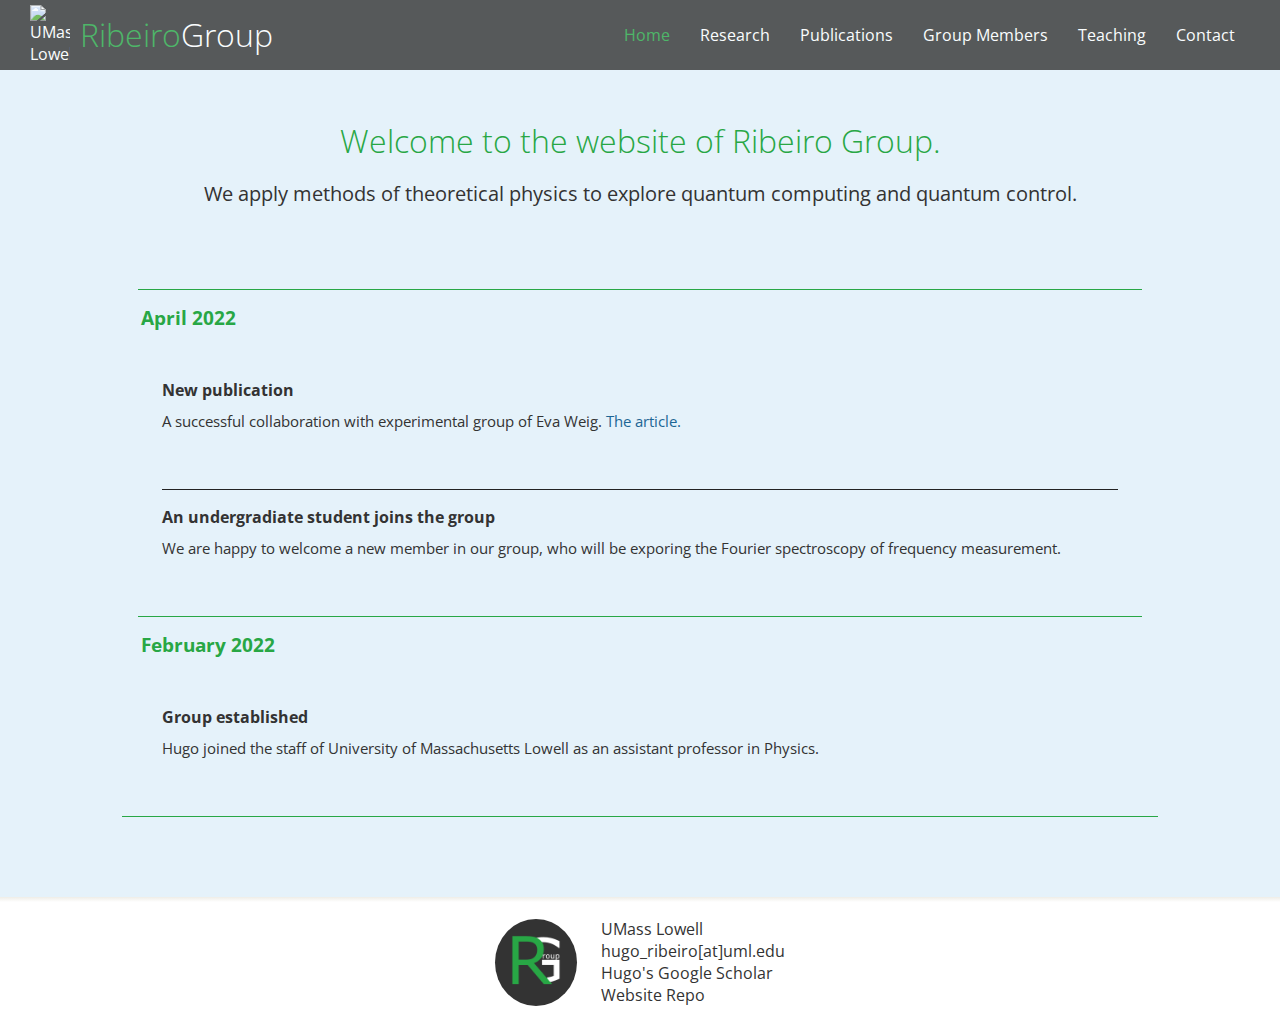
==== commit 896b26d5: "adjusted content" ====
--- a/index.html
+++ b/index.html
@@ -58,7 +58,7 @@
     <div class="container">
       <div class="info-message">
         <h1>Welcome to the website of Ribeiro Group.</h1>
-        <p>We do theoretical physics and are complete nerds.</p>
+        <p>We apply methods of theoretical physics to explore quantum computing and quantum control.</p>
       </div>
       <div class="publication-page">
 
@@ -79,15 +79,15 @@
           <div id="2022-2" class="news-record gray-border">
 
             <!-- just delete the image: only for testing -->
-
+<!-- 
             <div class="news-picture">
               <img src="./images/bunny.jpg" alt="">
-            </div>
+            </div> -->
 
             <div class="news-content">
               <h4>An undergradiate student joins the group</h4>
               <p>
-                We are happy to welcome a new member in our group, John Doe, who will be exporing the Fourier spectroscopy of frequency measurement.
+                We are happy to welcome a new member in our group, who will be exporing the Fourier spectroscopy of frequency measurement.
               </p>
             </div>
         
@@ -98,14 +98,15 @@
           <h2> <i class="fa-solid fa-calendar-week"></i> February 2022 </h2>
           <div id="2022-1" class="news-record">
             <div class="news-content">
-              <h4>How it all started...</h4>
+              <h4>Group established</h4>
               <p> 
                 Hugo joined the staff of University of Massachusetts Lowell as an assistant professor in Physics.
               </p>
             </div>
 
             <div class="news-picture">
-              <img
+              <img-
+
                 src="https://upload.wikimedia.org/wikipedia/commons/7/7e/Southwick_Hall_-_University_of_Massachusetts_Lowell_-_DSC00147.JPG">
             </div>
           </div>
--- a/css/style.css
+++ b/css/style.css
@@ -168,7 +168,7 @@
 
 .info-message p {
     font-size: 20px;
-    max-width: 600px;
+    /* max-width: 600px; */
     margin: 20px 0 30px;
 }
 
